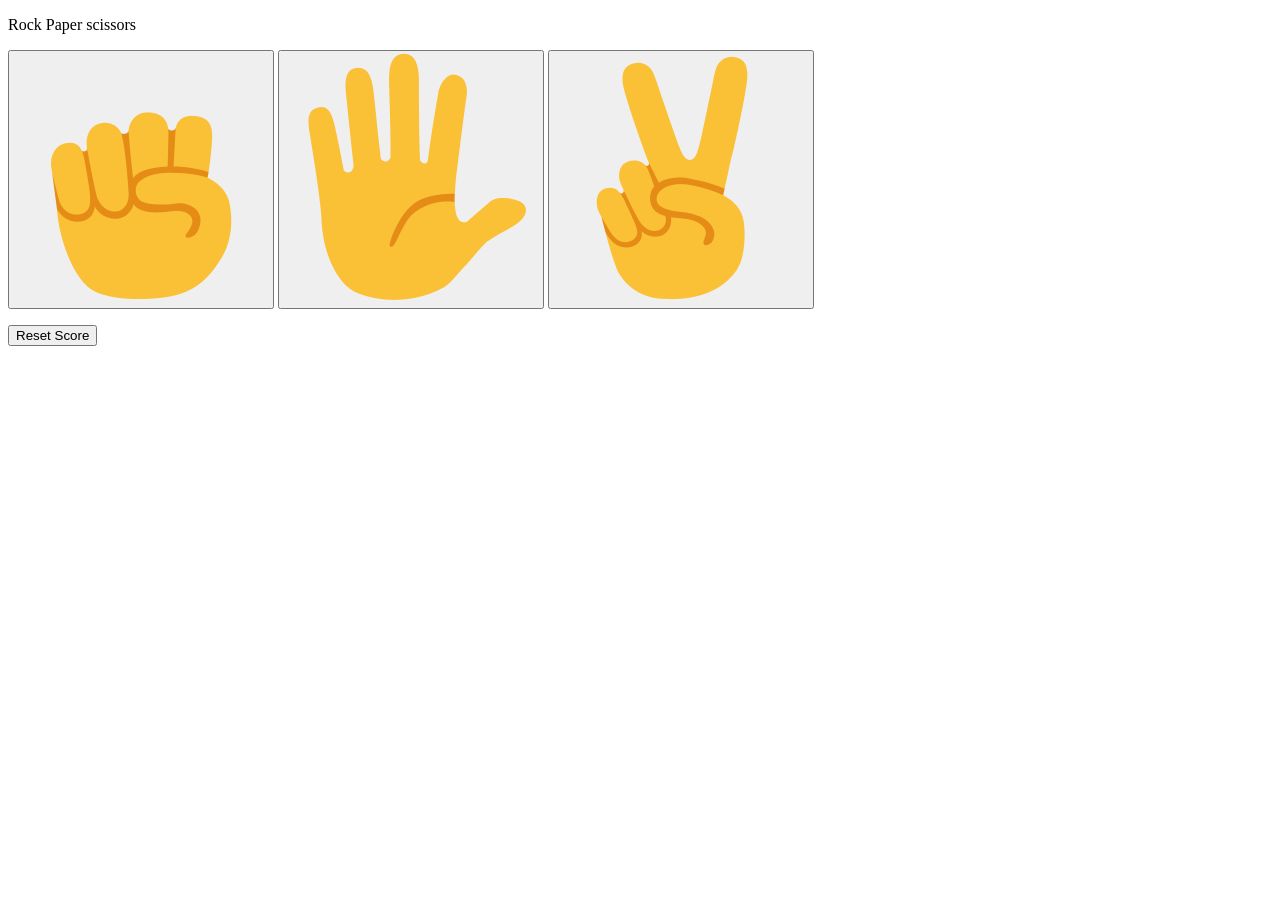
==== index.html @ fdd5b3ff "Rename rockps.html to index.html" ====
<!DOCTYPE html>
<html>
  <head>
    <title>Rock Paper Scissors</title>
    <link rel="stylesheet" href="rps-gen.css">
    <link rel="stylesheet" href="rps-css.css">
  </head>
  <body>
    <p class="title">
      Rock Paper scissors
    </p>
    <div class="buttons">
      <button class="mov" onclick="
        pickCmpMov();
        playGame('rock');
      ">
      <img src="rpsemoj/rock-emoji.png" class="mov-icon"></button>

      <button class="mov" onclick="
        pickCmpMov();
        playGame('paper');
      ">
      <img src="rpsemoj/paper-emoji.png" class="mov-icon"></button>

      <button class="mov" onclick="
        pickCmpMov();
        playGame('scissors');
      ">
      <img src="rpsemoj/scissors-emoji.png" class="mov-icon"></button>
    </div>

    <p class="js-res res"></p>
    <p class="js-mov"></p>
    <p class="js-score score"> </p>

    <button class="rst-score" onclick="
      score.losses=0;
      score.ties=0;
      score.wins=0;
      localStorage.removeItem('score');
      updateScoreElm();
      alert('score has been reset.');
    ">Reset Score</button>

    <script src="rps-js.js"></script>
    </body>
</html>
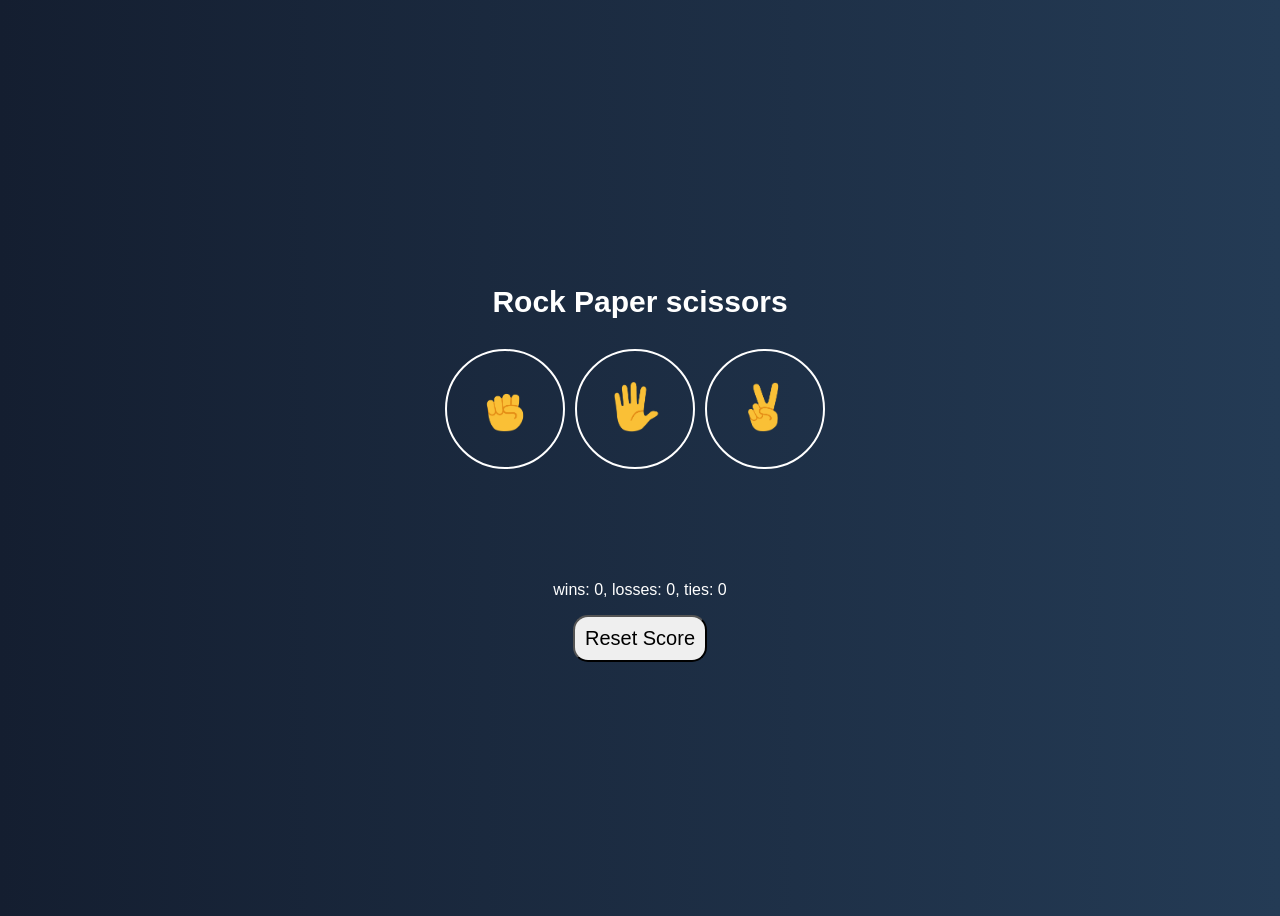
==== commit 265412af: "Updating files index.html" ====
--- a/index.html
+++ b/index.html
@@ -2,8 +2,8 @@
 <html>
   <head>
     <title>Rock Paper Scissors</title>
-    <link rel="stylesheet" href="rps-gen.css">
-    <link rel="stylesheet" href="rps-css.css">
+    <link rel="stylesheet" href="rps-css/rps-gen.css">
+    <link rel="stylesheet" href="rps-css/rps-css.css">
   </head>
   <body>
     <p class="title">
@@ -42,7 +42,7 @@
       alert('score has been reset.');
     ">Reset Score</button>
 
-    <script src="rps-js.js"></script>
+    <script src="rps-js/rps-js.js"></script>
     </body>
 </html>
 
--- a/rps-css/rps-gen.css
+++ b/rps-css/rps-gen.css
@@ -0,0 +1,11 @@
+body{
+  display: flex;
+  justify-content: center;
+  align-items: center;
+  height: 100vh;
+  flex-direction: column;
+  
+  background: linear-gradient(to right, #141e30, #243b55);
+  color: white;
+  font-family: Arial, Helvetica, sans-serif;
+}
--- a/rps-css/rps-css.css
+++ b/rps-css/rps-css.css
@@ -0,0 +1,33 @@
+.title{
+  font-size:30px;
+  font-weight: bold;
+}
+.buttons{
+  display: flex;
+  flex-direction: row;
+}
+.mov-icon{
+  height: 50px;
+}
+.mov{
+  border-radius: 70px;
+  padding: 20px;
+  background-color: transparent;
+  border: 2px solid white;
+  width:120px;
+  height:120px;
+  margin-right:10px;
+  cursor: pointer;
+}
+.res{
+  font-size: 25px;
+  font-weight: bold;
+}
+.score{
+  margin-top: 30px;
+}
+.rst-score{
+  padding:10px;
+  font-size: 20px;
+  border-radius: 15px;
+}
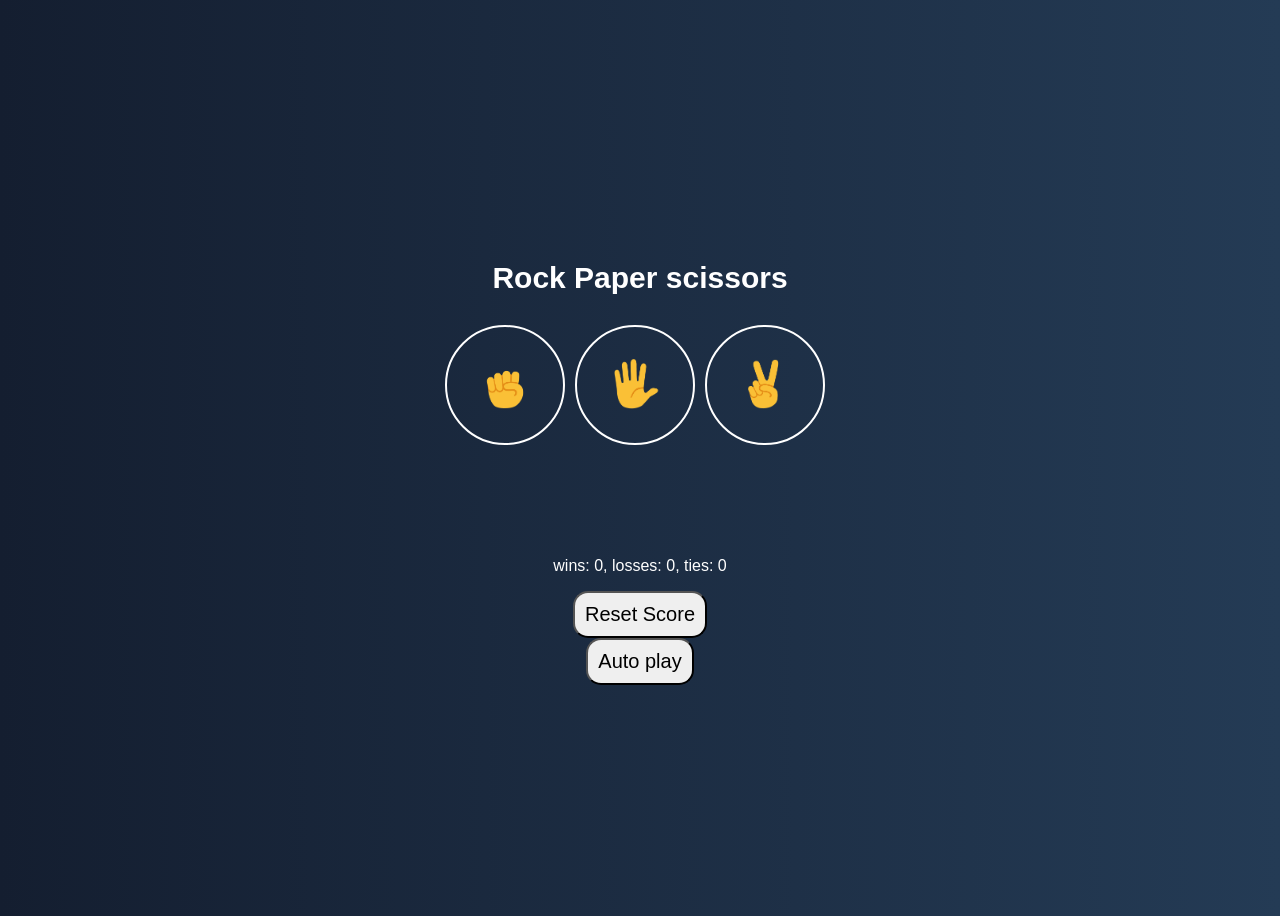
==== commit b10934ea: "learnt and added auto play" ====
--- a/index.html
+++ b/index.html
@@ -2,6 +2,7 @@
 <html>
   <head>
     <title>Rock Paper Scissors</title>
+    <meta name="viewport" content="width=device-width, initial-scale=1.0">
     <link rel="stylesheet" href="rps-css/rps-gen.css">
     <link rel="stylesheet" href="rps-css/rps-css.css">
   </head>
@@ -42,6 +43,10 @@
       alert('score has been reset.');
     ">Reset Score</button>
 
+    <button class="rst-score" onclick="
+      autoPlay();
+    ">Auto play</button>
+
     <script src="rps-js/rps-js.js"></script>
     </body>
 </html>
--- a/rps-css/rps-css.css
+++ b/rps-css/rps-css.css
@@ -18,6 +18,10 @@
   height:120px;
   margin-right:10px;
   cursor: pointer;
+  transition: 0.3s;
+}
+.mov:hover{
+  transform: scale(1.102);
 }
 .res{
   font-size: 25px;
@@ -30,4 +34,47 @@
   padding:10px;
   font-size: 20px;
   border-radius: 15px;
+  cursor:pointer;
+  transition: 0.3s;
 }
+.rst-score:hover{
+  transform: scale(1.102);
+}
+@media (max-width: 600px){
+
+  .title{
+    font-size: 30px;
+    text-align: center;
+  }
+
+  .buttons{
+    flex-direction: column;
+    align-items: center;
+  }
+
+  .mov{
+    width: 100px;
+    height: 100px;
+    margin-bottom: 12px;
+  }
+
+  .mov-icon{
+    height: 55px;
+  }
+
+  .res{
+    font-size: 32px;
+    text-align: center;
+  }
+
+  .score{
+    text-align: center;
+    padding: 0 20px;
+  }
+
+  .rst-score{
+    font-size: 18px;
+    padding: 12px 18px;
+  }
+
+}
